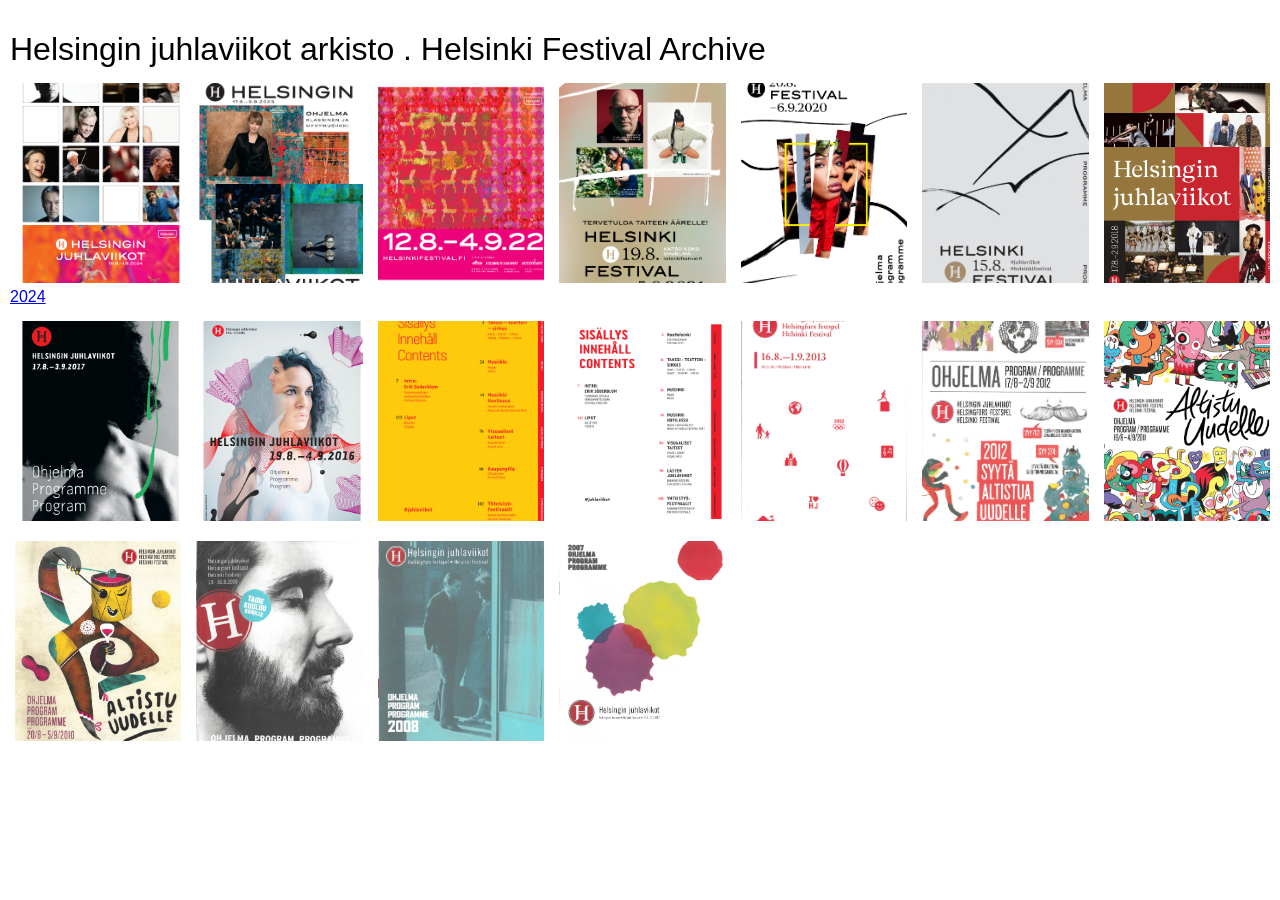
==== index.html @ 1afb05d3 "Update index.html" ====
<!DOCTYPE html>
<html lang="en">
<head>
    <meta charset="UTF-8">
    <meta name="viewport" content="width=device-width, initial-scale=1.0">
    <title>Helsinki Festival Archive</title>
    <link rel="stylesheet" href="style.css">
</head>
<body>
    <h1><a id="title" href="https://helsinkifestivalarchive.github.io/archive/" class="unstyled-link">Helsingin juhlaviikot arkisto</a> . <a id="title" href="https://helsinkifestivalarchive.github.io/archive/" class="unstyled-link">Helsinki Festival Archive</h1></a>
    <div class="grid">
        <!-- Example image links -->
        <a href="yeaar_2024.html"><img width="20px" src="covers/2024.png" alt="2024 booklet">2024</a>
        <a href="artist2.html"><img src="covers/2023.png" alt="2023 booklet"></a>
        <a href="artist3.html"><img src="covers/2022.png" alt="2022 booklet"></a>
        <a href="artist1.html"><img src="covers/2021.png" alt="2024 booklet"></a>
        <a href="artist2.html"><img src="covers/2020.png" alt="2023 booklet"></a>
        <a href="artist3.html"><img src="covers/2019.png" alt="2022 booklet"></a>
        <a href="artist1.html"><img src="covers/2018.png" alt="2024 booklet"></a>
        <a href="artist2.html"><img src="covers/2017.png" alt="2023 booklet"></a>
        <a href="artist3.html"><img src="covers/2016.png" alt="2022 booklet"></a>
        <a href="artist1.html"><img src="covers/2015.png" alt="2024 booklet"></a>
        <a href="artist2.html"><img src="covers/2014.png" alt="2023 booklet"></a>
        <a href="artist3.html"><img src="covers/2013.png" alt="2022 booklet"></a>
        <a href="artist1.html"><img src="covers/2012.png" alt="2024 booklet"></a>
        <a href="artist2.html"><img src="covers/2011.png" alt="2023 booklet"></a>
        <a href="artist3.html"><img src="covers/2010.png" alt="2022 booklet"></a>
        <a href="artist1.html"><img src="covers/2009.png" alt="2024 booklet"></a>
        <a href="artist2.html"><img src="covers/2008.png" alt="2023 booklet"></a>
        <a href="artist3.html"><img src="covers/2007.png" alt="2022 booklet"></a>
    </div>
</body>
</html>
---- style.css ----
body {
  font-family: Helvetica, sans-serif;
  display: flex;
  flex-direction: column;
  margin: 10px;
}

h1 {
  margin-bottom: 10px;
  font-weight: 300;
}

#category-list {
  position: absolute; /* Allows placement on the right */
  right: 0; /* Aligns it to the right edge */
  width: 30%; /* Sets the width */
  top: 10%; /* Adjust the top position */
  z-index: 9; /* Makes sure it's above other elements */
}

#category-list ul {
  list-style-type: none;
  padding: 0;
  margin: 0;
}

#category-list li {
  border-top: 2px solid black; 
  border-left: 2px solid black;
  padding: 0; /* Adds spacing between items */
  text-align: right;
}

#category-list li:last-child {
  width: 100%; /* Full width for the last item */
  margin-left: 0;
  border-left: 2px solid black;
  border-bottom: 2px solid black;
}

#years-list {
  margin-top: 1px; /* Pushes the years list down to avoid overlap with the category list */
  margin-bottom: 10px;
  margin-left: 5%;
  margin-right: 0;
  z-index: 6;
}

#years-list ul {
  list-style-type: none;
  padding: 10px;
  display: flex; /* Use flexbox to organize list items horizontally */
  flex-wrap: wrap; /* Allow items to wrap if they overflow */
  justify-content: space-evenly;
  gap: 20px; /* Add spacing between items */
  font-size: 42px;
  width: 90%;
}

#years-list ul:last-child {
  justify-content: start;
}

#years-list li:hover {
  color: #1f2021;
  text-decoration: underline;
}
  
.year-item {
  cursor: pointer;
  margin: 0; /* Corrected from 'none' */
  padding: 0; /* Corrected from 'none' */
  color: black;
  position: relative; /* Fixed positioning */
  font-size: 42px;
}

.year-item:hover {
  color: #1f2021;
  text-decoration: underline;
}

#years {
  display: flex;
  flex-wrap: wrap; /* Allows items to wrap onto the next line */
  gap: 30px; /* Spacing between items */
  list-style-type: none; /* Remove default list styling */
  padding: 0;
}

#years li {
  padding: 8px 12px;
  background-color: #f0f0f0;
  border-radius: 5px;
  cursor: pointer;
  font-weight: bold;
  transition: background-color 0.3s;
  margin: 10px 0;
}

#years li:hover {
  background-color: #d0d0d0;
}

#error-message {
  color: red;
}

.black-line {
  border: none; /* Remove default border styling */
  border-top: 2px solid black; /* Define the thickness and color */
  width: 100%; /* Make it span across the entire screen */
  margin-top: 157px; /* Adds spacing between the content and the black line */
  z-index: 5;
}

.unstyled-link {
  text-decoration: none;
  color: inherit;
  font-size: inherit;
  font-family: inherit;
  background: none;
  border: none;
}

.unstyled-link:hover {
  text-decoration: underline;
}
  

button {
  background: none;
  border: none;
  color: black;
  padding: 0;
  text-align: center;
  text-decoration: none;
  display: inline-block;
  font-size: 20px;
  margin: 4px 2px;
  cursor: pointer;
  z-index: 8;
}

.grid {
    display: grid;
    grid-template-columns: repeat(auto-fill, minmax(150px, 1fr));
    gap: 10px;
    justify-content: center;
}

.grid a {
    display: block;
    overflow: hidden;
}

.grid img {
    width: 100%;
    height: auto;
    object-fit: cover;
    border-radius: 5px;
    transition: transform 0.2s ease-in-out;
}

.grid img:hover {
    transform: scale(1.05);
}

img {
            display: block;            /* Removes extra space below images */
            max-width: 100%;           /* Makes sure images are responsive */
            max-height: 200px;         /* Limits height to 200px */
            width: auto;               /* Auto adjust width based on the height */
            height: auto; /* Maintain aspect ratio */
            object-fit: cover; /* Ensure the image covers the area while keeping aspect ratio */
            padding: 5px;  /* Optional: adds space between images */
        }
        
        /* Grid layout for images */
        .image-grid {
            display: grid;
            grid-template-columns: repeat(auto-fill, minmax(200px, 1fr)); /* Creates a responsive grid */
            gap: 10px;
        }
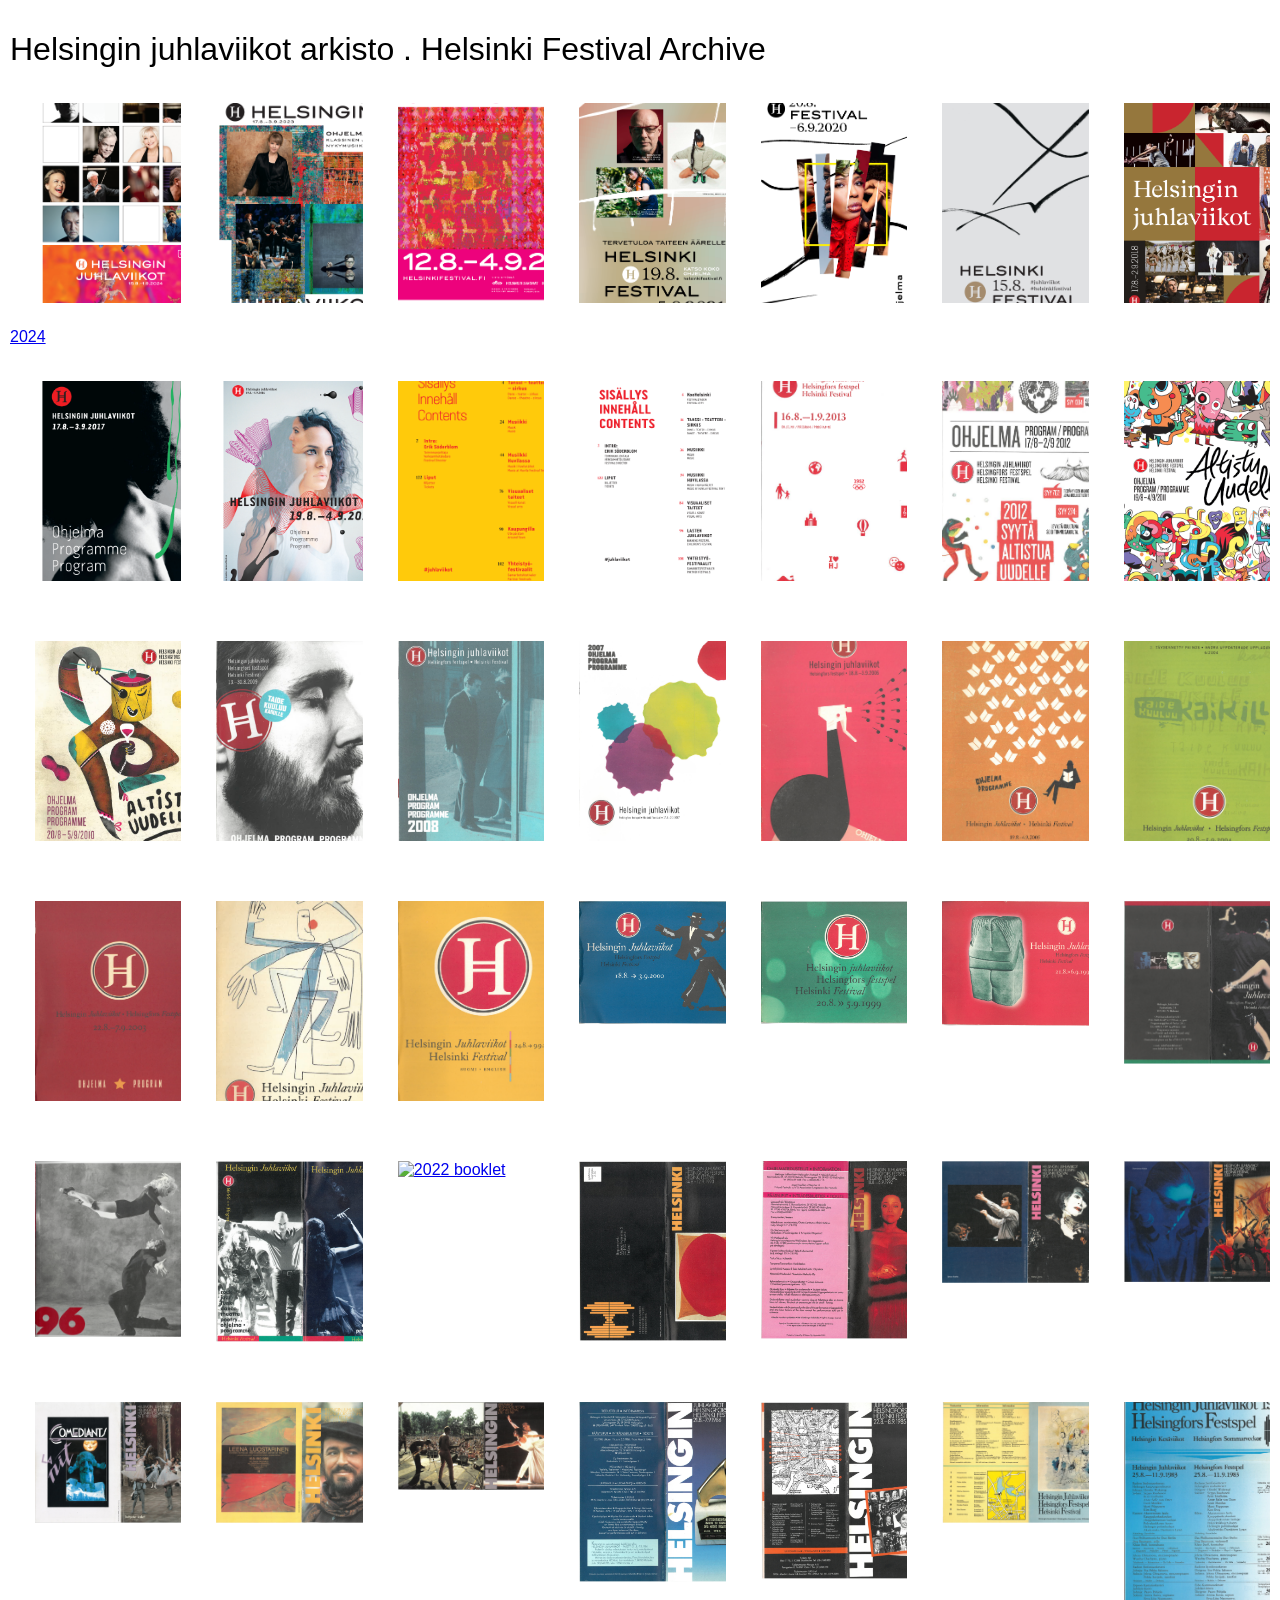
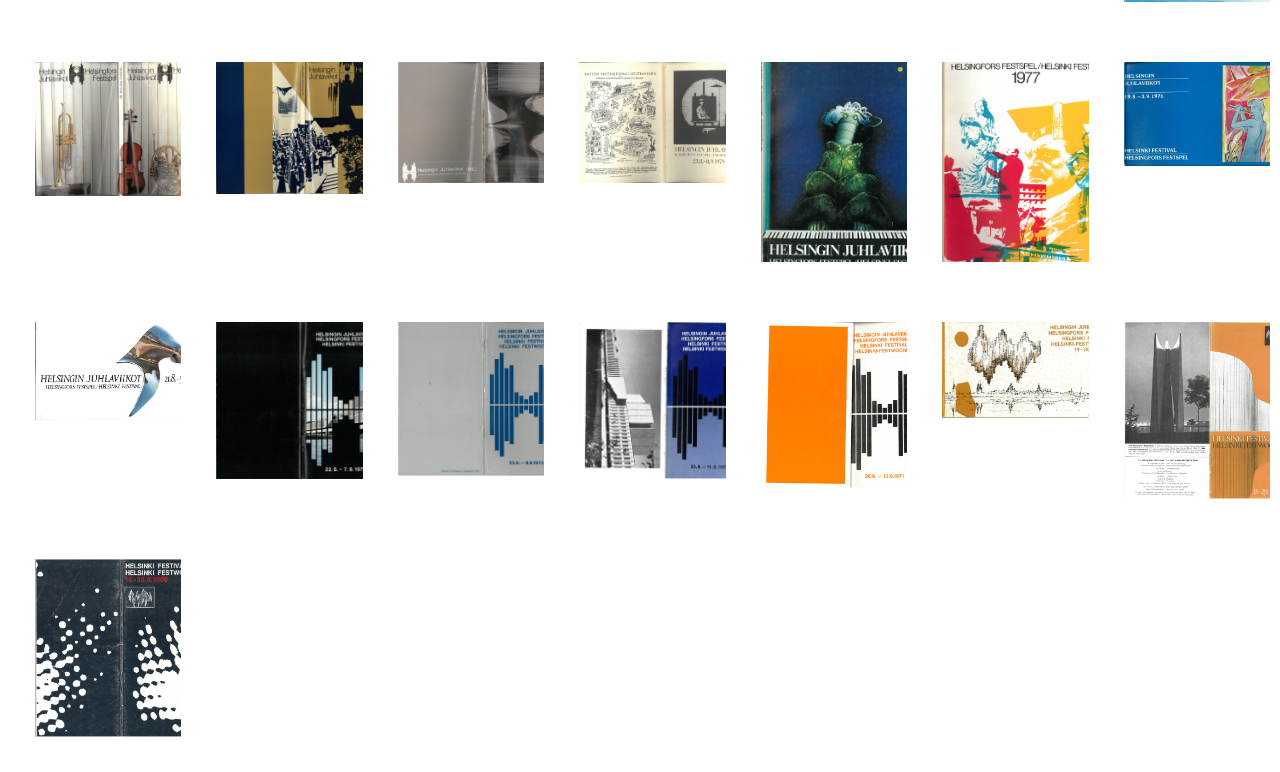
==== commit d334f3fb: "Update index.html" ====
--- a/index.html
+++ b/index.html
@@ -10,24 +10,63 @@
     <h1><a id="title" href="https://helsinkifestivalarchive.github.io/archive/" class="unstyled-link">Helsingin juhlaviikot arkisto</a> . <a id="title" href="https://helsinkifestivalarchive.github.io/archive/" class="unstyled-link">Helsinki Festival Archive</h1></a>
     <div class="grid">
         <!-- Example image links -->
-        <a href="yeaar_2024.html"><img width="20px" src="covers/2024.png" alt="2024 booklet">2024</a>
-        <a href="artist2.html"><img src="covers/2023.png" alt="2023 booklet"></a>
-        <a href="artist3.html"><img src="covers/2022.png" alt="2022 booklet"></a>
-        <a href="artist1.html"><img src="covers/2021.png" alt="2024 booklet"></a>
-        <a href="artist2.html"><img src="covers/2020.png" alt="2023 booklet"></a>
-        <a href="artist3.html"><img src="covers/2019.png" alt="2022 booklet"></a>
-        <a href="artist1.html"><img src="covers/2018.png" alt="2024 booklet"></a>
-        <a href="artist2.html"><img src="covers/2017.png" alt="2023 booklet"></a>
-        <a href="artist3.html"><img src="covers/2016.png" alt="2022 booklet"></a>
-        <a href="artist1.html"><img src="covers/2015.png" alt="2024 booklet"></a>
-        <a href="artist2.html"><img src="covers/2014.png" alt="2023 booklet"></a>
-        <a href="artist3.html"><img src="covers/2013.png" alt="2022 booklet"></a>
-        <a href="artist1.html"><img src="covers/2012.png" alt="2024 booklet"></a>
-        <a href="artist2.html"><img src="covers/2011.png" alt="2023 booklet"></a>
-        <a href="artist3.html"><img src="covers/2010.png" alt="2022 booklet"></a>
-        <a href="artist1.html"><img src="covers/2009.png" alt="2024 booklet"></a>
-        <a href="artist2.html"><img src="covers/2008.png" alt="2023 booklet"></a>
-        <a href="artist3.html"><img src="covers/2007.png" alt="2022 booklet"></a>
+        <a href="year_2024.html"><img src="covers/2024.png" alt="2024 booklet">2024</a>
+        <a href="year_2023.html"><img src="covers/2023.png" alt="2023 booklet"></a>
+        <a href="year_2022.html"><img src="covers/2022.png" alt="2022 booklet"></a>
+        <a href="year_2021.html"><img src="covers/2021.png" alt="2024 booklet"></a>
+        <a href="year_2020.html"><img src="covers/2020.png" alt="2023 booklet"></a>
+        <a href="year_2019.html"><img src="covers/2019.png" alt="2022 booklet"></a>
+        <a href="year_2018.html"><img src="covers/2018.png" alt="2024 booklet"></a>
+        <a href="year_2017.html"><img src="covers/2017.png" alt="2023 booklet"></a>
+        <a href="year_2016.html"><img src="covers/2016.png" alt="2022 booklet"></a>
+        <a href="year_2015.html"><img src="covers/2015.png" alt="2024 booklet"></a>
+        <a href="year_2014.html"><img src="covers/2014.png" alt="2023 booklet"></a>
+        <a href="year_2013.html"><img src="covers/2013.png" alt="2022 booklet"></a>
+        <a href="year_2012.html"><img src="covers/2012.png" alt="2024 booklet"></a>
+        <a href="year_2011.html"><img src="covers/2011.png" alt="2023 booklet"></a>
+        <a href="year_2010.html"><img src="covers/2010.png" alt="2022 booklet"></a>
+        <a href="year_2009.html"><img src="covers/2009.png" alt="2024 booklet"></a>
+        <a href="year_2008.html"><img src="covers/2008.png" alt="2023 booklet"></a>
+        <a href="year_2007.html"><img src="covers/2007.png" alt="2022 booklet"></a>
+        <a href="year_2006.html"><img src="covers/2006.png" alt="2024 booklet"></a>
+        <a href="year_2005.html"><img src="covers/2005.png" alt="2023 booklet"></a>
+        <a href="year_2004.html"><img src="covers/2004.png" alt="2022 booklet"></a>
+        <a href="year_2003.html"><img src="covers/2003.png" alt="2024 booklet"></a>
+        <a href="year_2002.html"><img src="covers/2002.png" alt="2023 booklet"></a>
+        <a href="year_2001.html"><img src="covers/2001.png" alt="2022 booklet"></a>
+        <a href="year_2000.html"><img src="covers/2000.png" alt="2022 booklet"></a>
+        <a href="year_1999.html"><img src="covers/1999.png" alt="2024 booklet"></a>
+        <a href="year_1998.html"><img src="covers/1998.png" alt="2023 booklet"></a>
+        <a href="year_1997.html"><img src="covers/1997.png" alt="2022 booklet"></a>
+        <a href="year_1996.html"><img src="covers/1996.png" alt="2024 booklet"></a>
+        <a href="year_1995.html"><img src="covers/1995.png" alt="2023 booklet"></a>
+        <a href="year_1994.html"><img src="covers/1994.png" alt="2022 booklet"></a>
+        <a href="year_1993.html"><img src="covers/1993.png" alt="2024 booklet"></a>
+        <a href="year_1992.html"><img src="covers/1992.png" alt="2023 booklet"></a>
+        <a href="year_1991.html"><img src="covers/1991.png" alt="2022 booklet"></a>
+        <a href="year_1990.html"><img src="covers/1990.png" alt="2024 booklet"></a>
+        <a href="year_1989.html"><img src="covers/1989.png" alt="2023 booklet"></a>
+        <a href="year_1988.html"><img src="covers/1988.png" alt="2022 booklet"></a>
+        <a href="year_1987.html"><img src="covers/1987.png" alt="2023 booklet"></a>
+        <a href="year_1986.html"><img src="covers/1986.png" alt="2022 booklet"></a>
+        <a href="year_1985.html"><img src="covers/1985.png" alt="2023 booklet"></a>
+        <a href="year_1984.html"><img src="covers/1984.png" alt="2022 booklet"></a>
+        <a href="year_1983.html"><img src="covers/1983.png" alt="2023 booklet"></a>
+        <a href="year_1982.html"><img src="covers/1982.png" alt="2022 booklet"></a>
+        <a href="year_1981.html"><img src="covers/1981.png" alt="2023 booklet"></a>
+        <a href="year_1980.html"><img src="covers/1980.png" alt="2022 booklet"></a>
+        <a href="year_1979.html"><img src="covers/1979.png" alt="2022 booklet"></a>
+        <a href="year_1978.html"><img src="covers/1978.png" alt="2023 booklet"></a>
+        <a href="year_1977.html"><img src="covers/1977.png" alt="2022 booklet"></a>
+        <a href="year_1976.html"><img src="covers/1976.png" alt="2022 booklet"></a>
+        <a href="year_1975.html"><img src="covers/1975.png" alt="2023 booklet"></a>
+        <a href="year_1974.html"><img src="covers/1974.png" alt="2022 booklet"></a>
+        <a href="year_1973.html"><img src="covers/1973.png" alt="2022 booklet"></a>
+        <a href="year_1972.html"><img src="covers/1972.png" alt="2023 booklet"></a>
+        <a href="year_1971.html"><img src="covers/1971.png" alt="2022 booklet"></a>
+        <a href="year_1970.html"><img src="covers/1970.png" alt="2022 booklet"></a>
+        <a href="year_1969.html"><img src="covers/1969.png" alt="2023 booklet"></a>
+        <a href="year_1968.html"><img src="covers/1968.png" alt="2022 booklet"></a>
     </div>
 </body>
 </html>
--- a/style.css
+++ b/style.css
@@ -171,9 +171,8 @@
             max-width: 100%;           /* Makes sure images are responsive */
             max-height: 200px;         /* Limits height to 200px */
             width: auto;               /* Auto adjust width based on the height */
-            height: auto; /* Maintain aspect ratio */
-            object-fit: cover; /* Ensure the image covers the area while keeping aspect ratio */
-            padding: 5px;  /* Optional: adds space between images */
+            object-fit: none; /* Ensure the image covers the area while keeping aspect ratio */
+            padding: 25px;  /* Optional: adds space between images */
         }
         
         /* Grid layout for images */
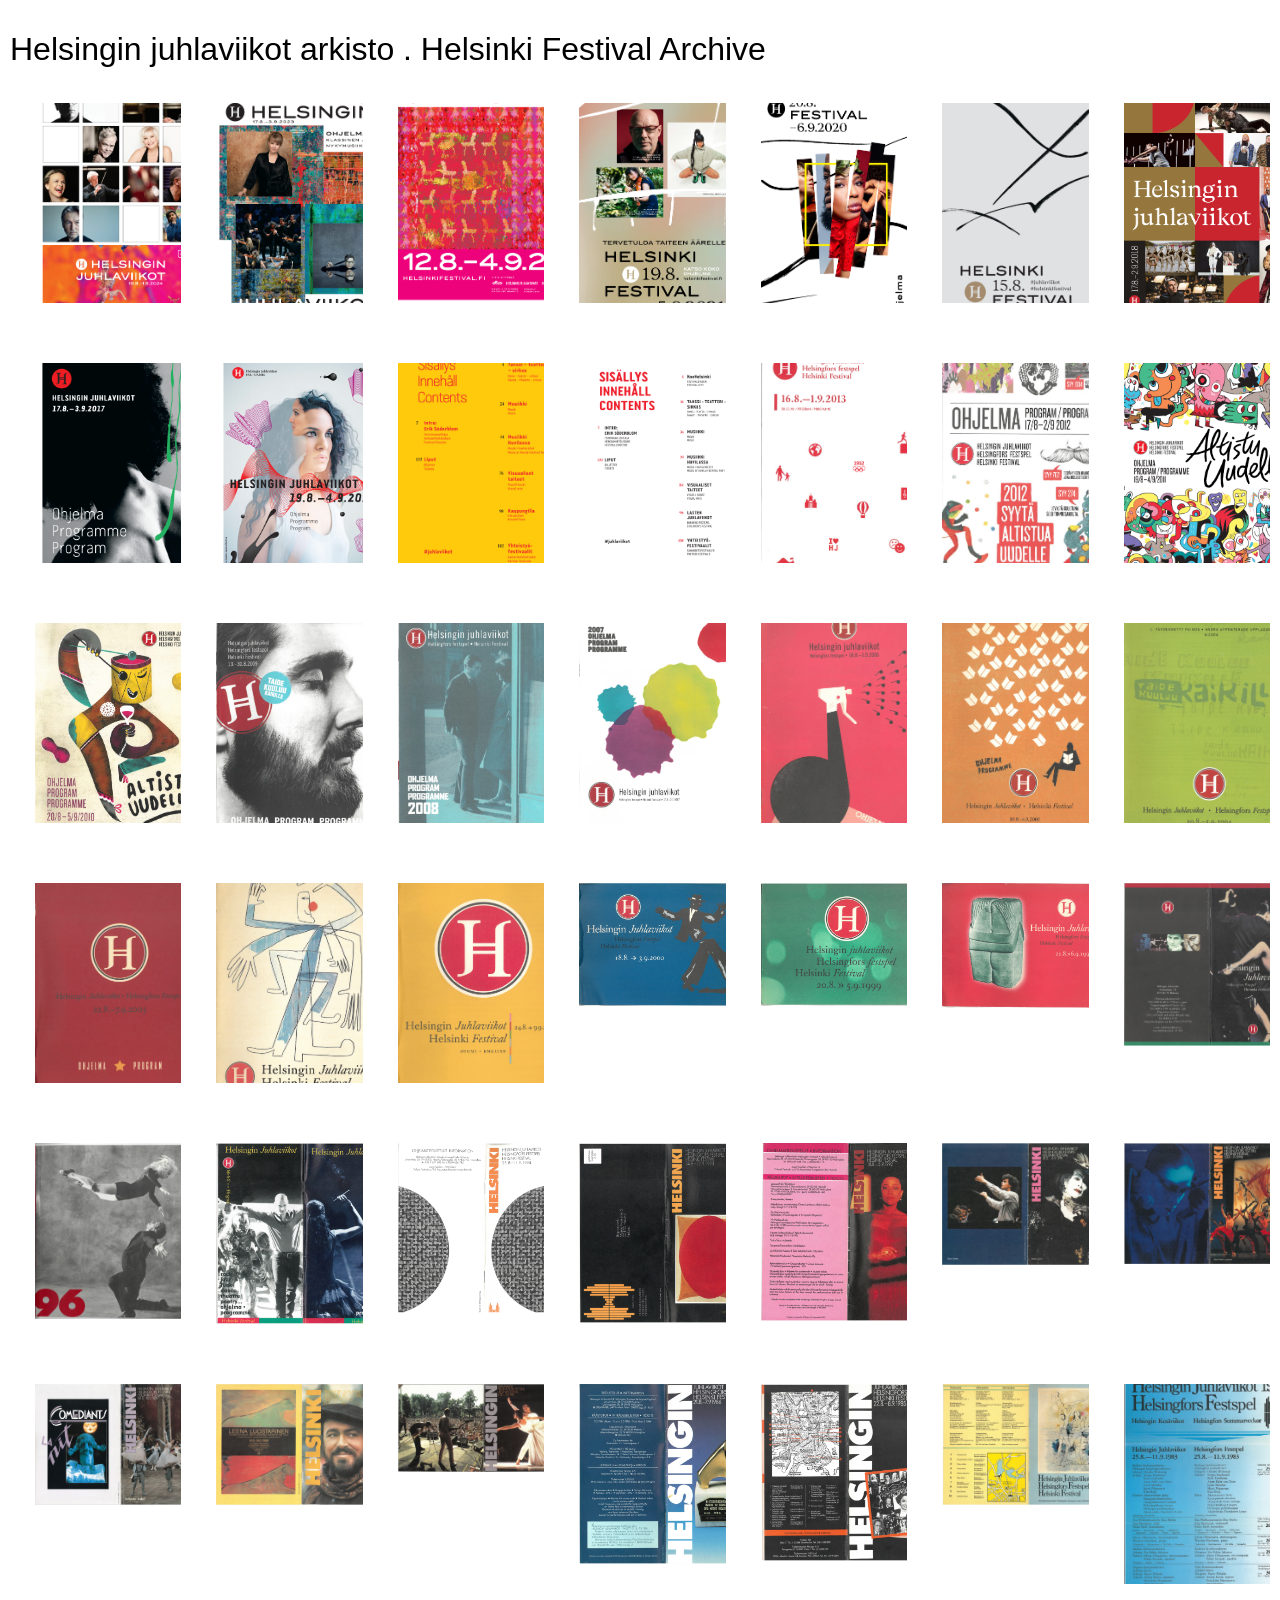
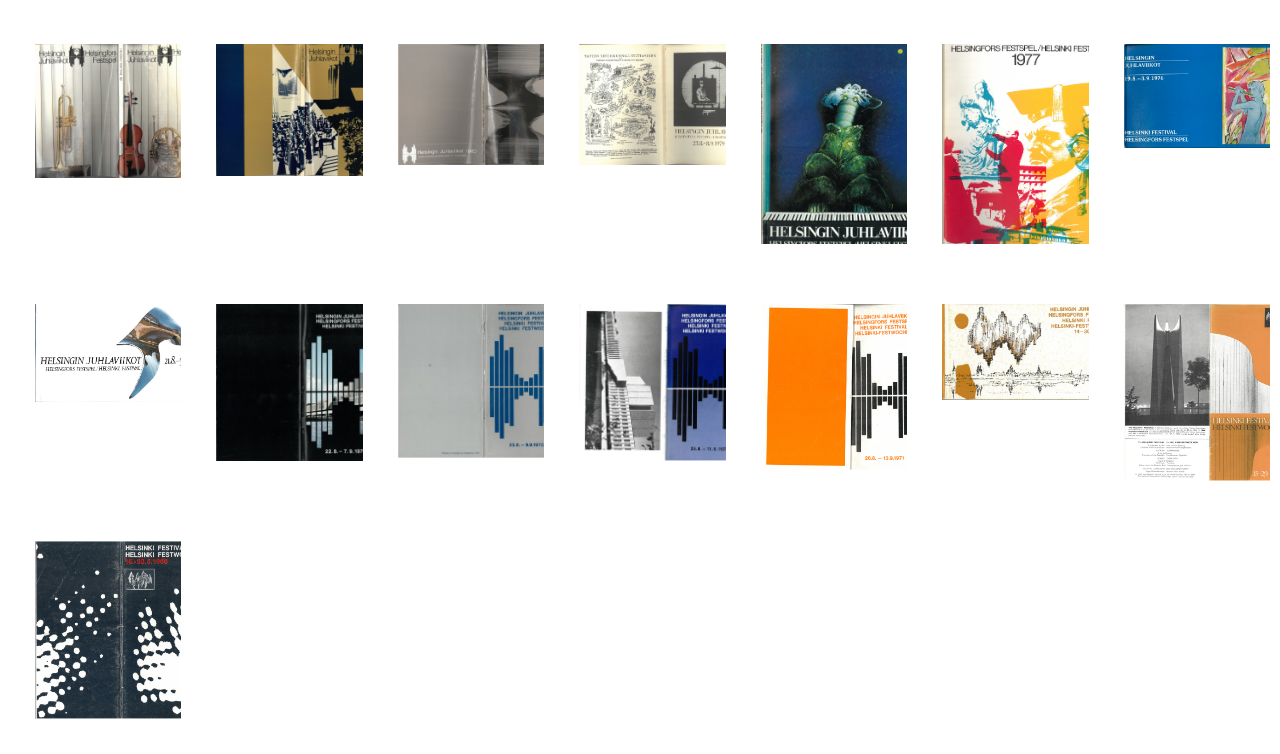
==== commit 1178519c: "Update index.html" ====
--- a/index.html
+++ b/index.html
@@ -8,9 +8,11 @@
 </head>
 <body>
     <h1><a id="title" href="https://helsinkifestivalarchive.github.io/archive/" class="unstyled-link">Helsingin juhlaviikot arkisto</a> . <a id="title" href="https://helsinkifestivalarchive.github.io/archive/" class="unstyled-link">Helsinki Festival Archive</h1></a>
+   
+    
+    
     <div class="grid">
-        <!-- Example image links -->
-        <a href="year_2024.html"><img src="covers/2024.png" alt="2024 booklet">2024</a>
+        <a href="year_2024.html"><img src="covers/2024.png" alt="2024 booklet"></a>
         <a href="year_2023.html"><img src="covers/2023.png" alt="2023 booklet"></a>
         <a href="year_2022.html"><img src="covers/2022.png" alt="2022 booklet"></a>
         <a href="year_2021.html"><img src="covers/2021.png" alt="2024 booklet"></a>
--- a/style.css
+++ b/style.css
@@ -168,9 +168,7 @@
 
 img {
             display: block;            /* Removes extra space below images */
-            max-width: 100%;           /* Makes sure images are responsive */
             max-height: 200px;         /* Limits height to 200px */
-            width: auto;               /* Auto adjust width based on the height */
             object-fit: none; /* Ensure the image covers the area while keeping aspect ratio */
             padding: 25px;  /* Optional: adds space between images */
         }
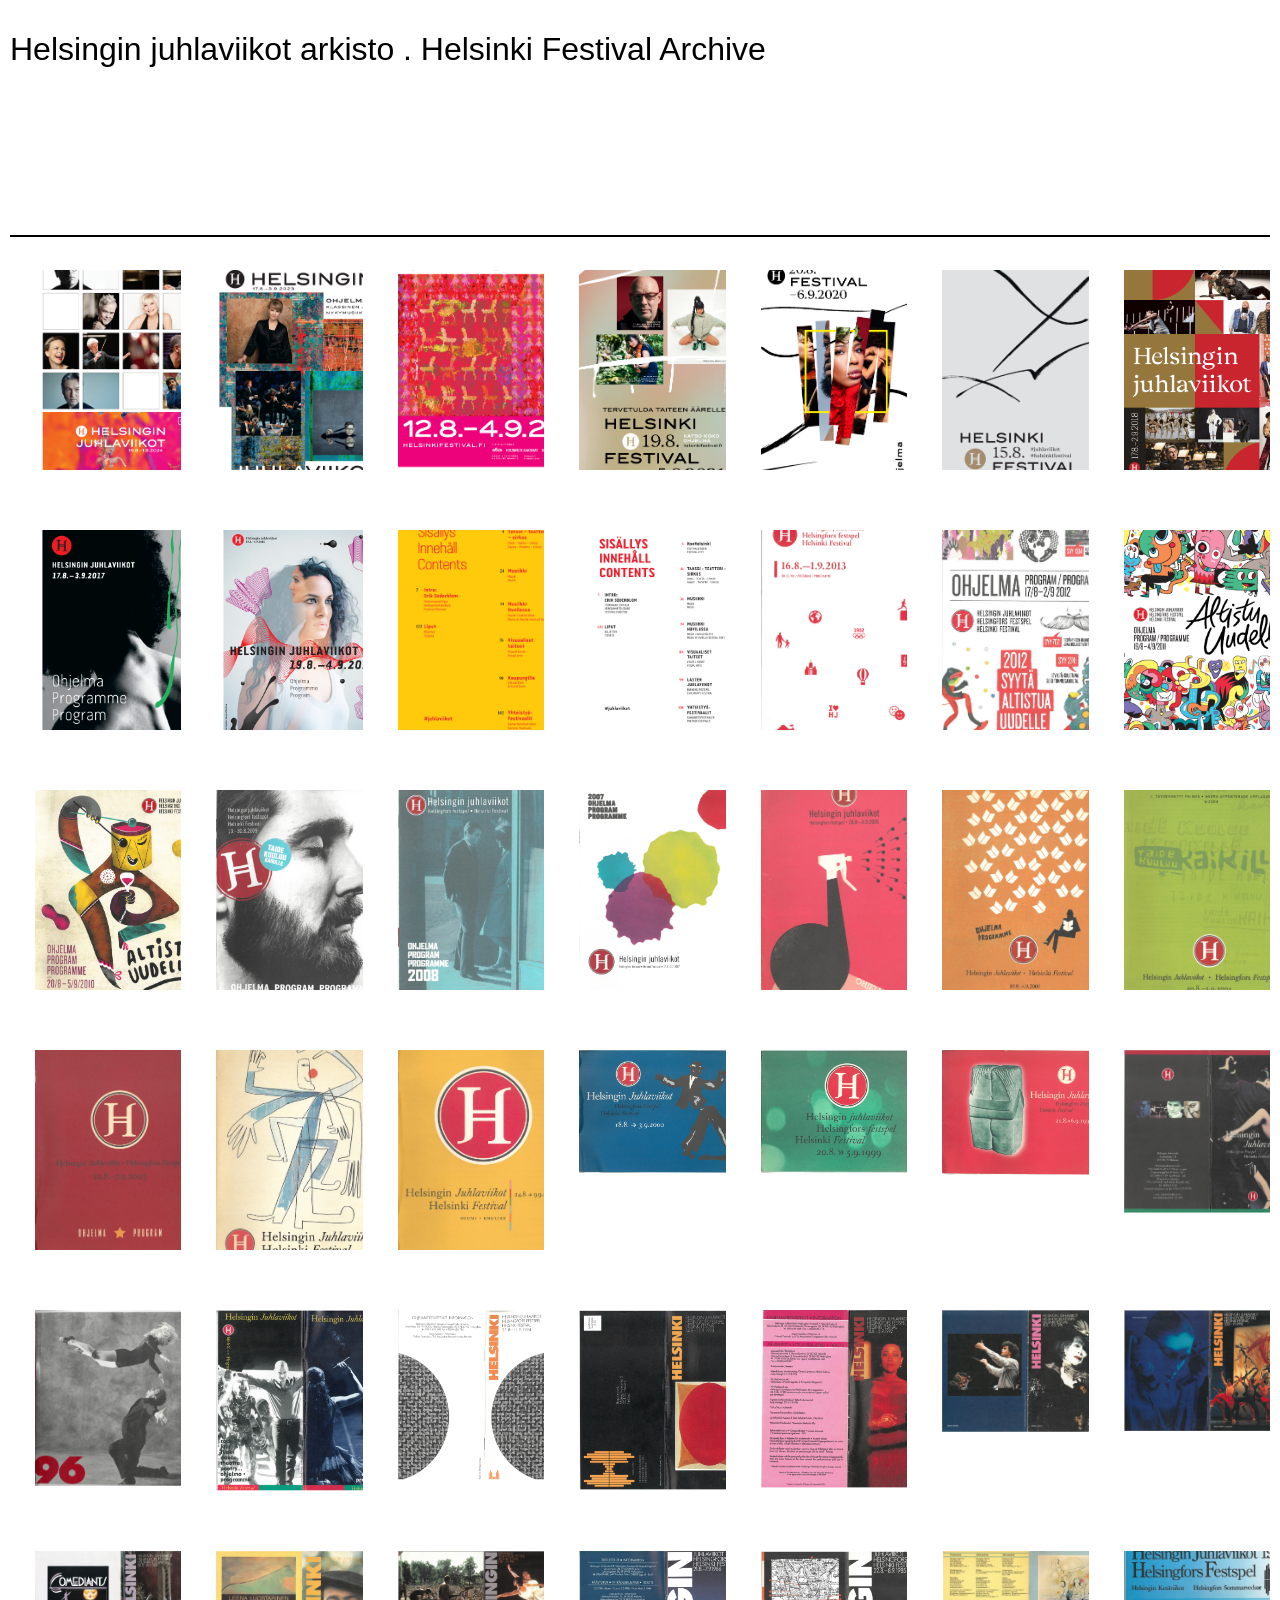
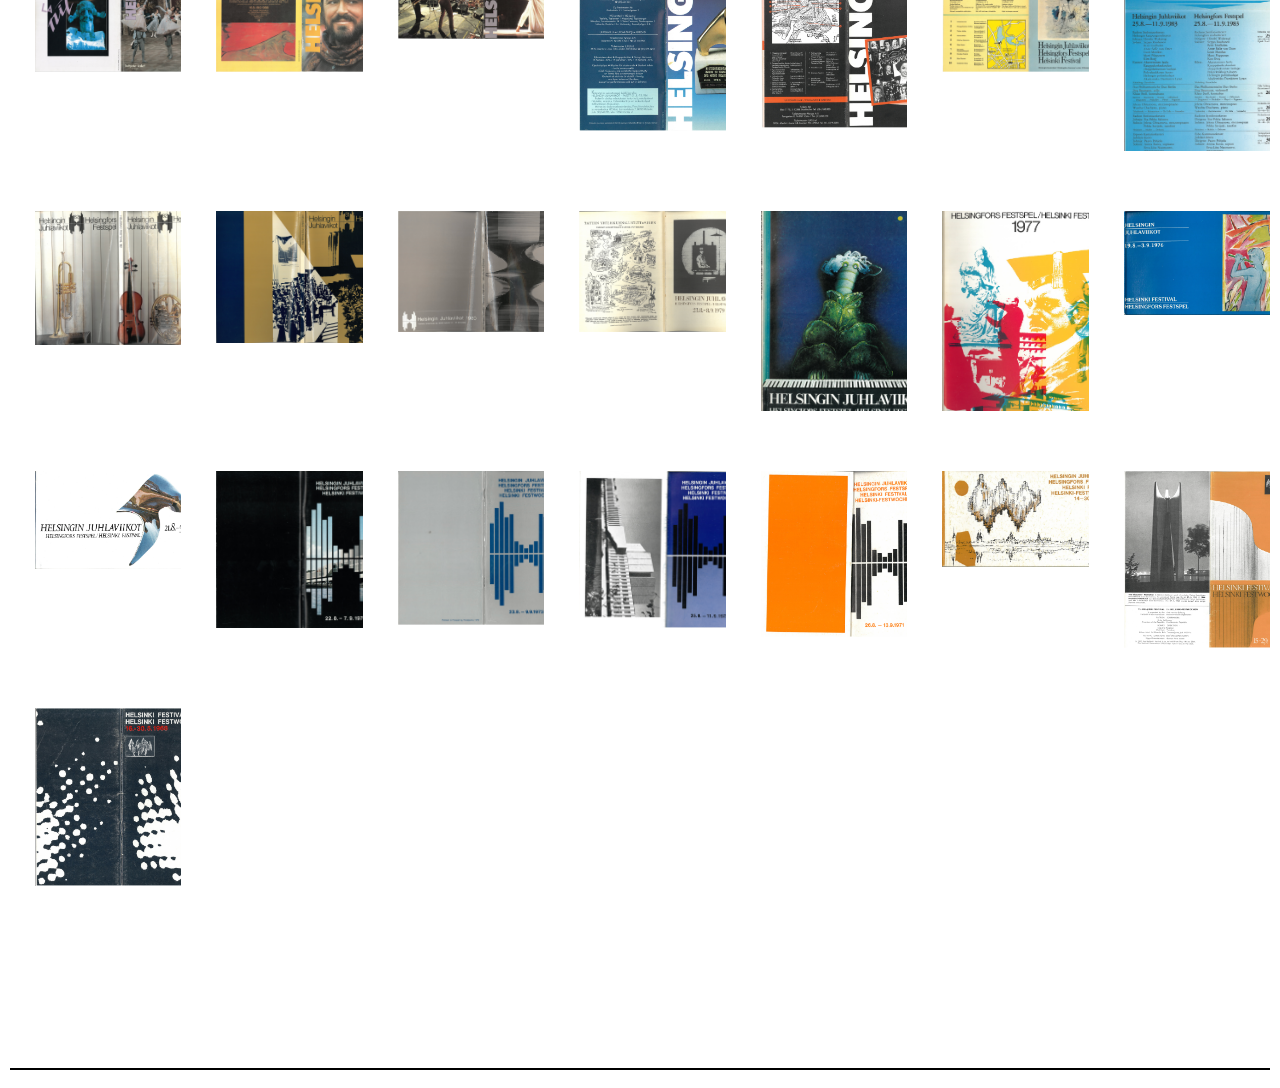
==== commit 27d40637: "Update index.html" ====
--- a/index.html
+++ b/index.html
@@ -9,7 +9,7 @@
 <body>
     <h1><a id="title" href="https://helsinkifestivalarchive.github.io/archive/" class="unstyled-link">Helsingin juhlaviikot arkisto</a> . <a id="title" href="https://helsinkifestivalarchive.github.io/archive/" class="unstyled-link">Helsinki Festival Archive</h1></a>
    
-    
+    <hr class="black-line"> 
     
     <div class="grid">
         <a href="year_2024.html"><img src="covers/2024.png" alt="2024 booklet"></a>
@@ -70,5 +70,7 @@
         <a href="year_1969.html"><img src="covers/1969.png" alt="2023 booklet"></a>
         <a href="year_1968.html"><img src="covers/1968.png" alt="2022 booklet"></a>
     </div>
+
+     <hr class="black-line"> 
 </body>
 </html>
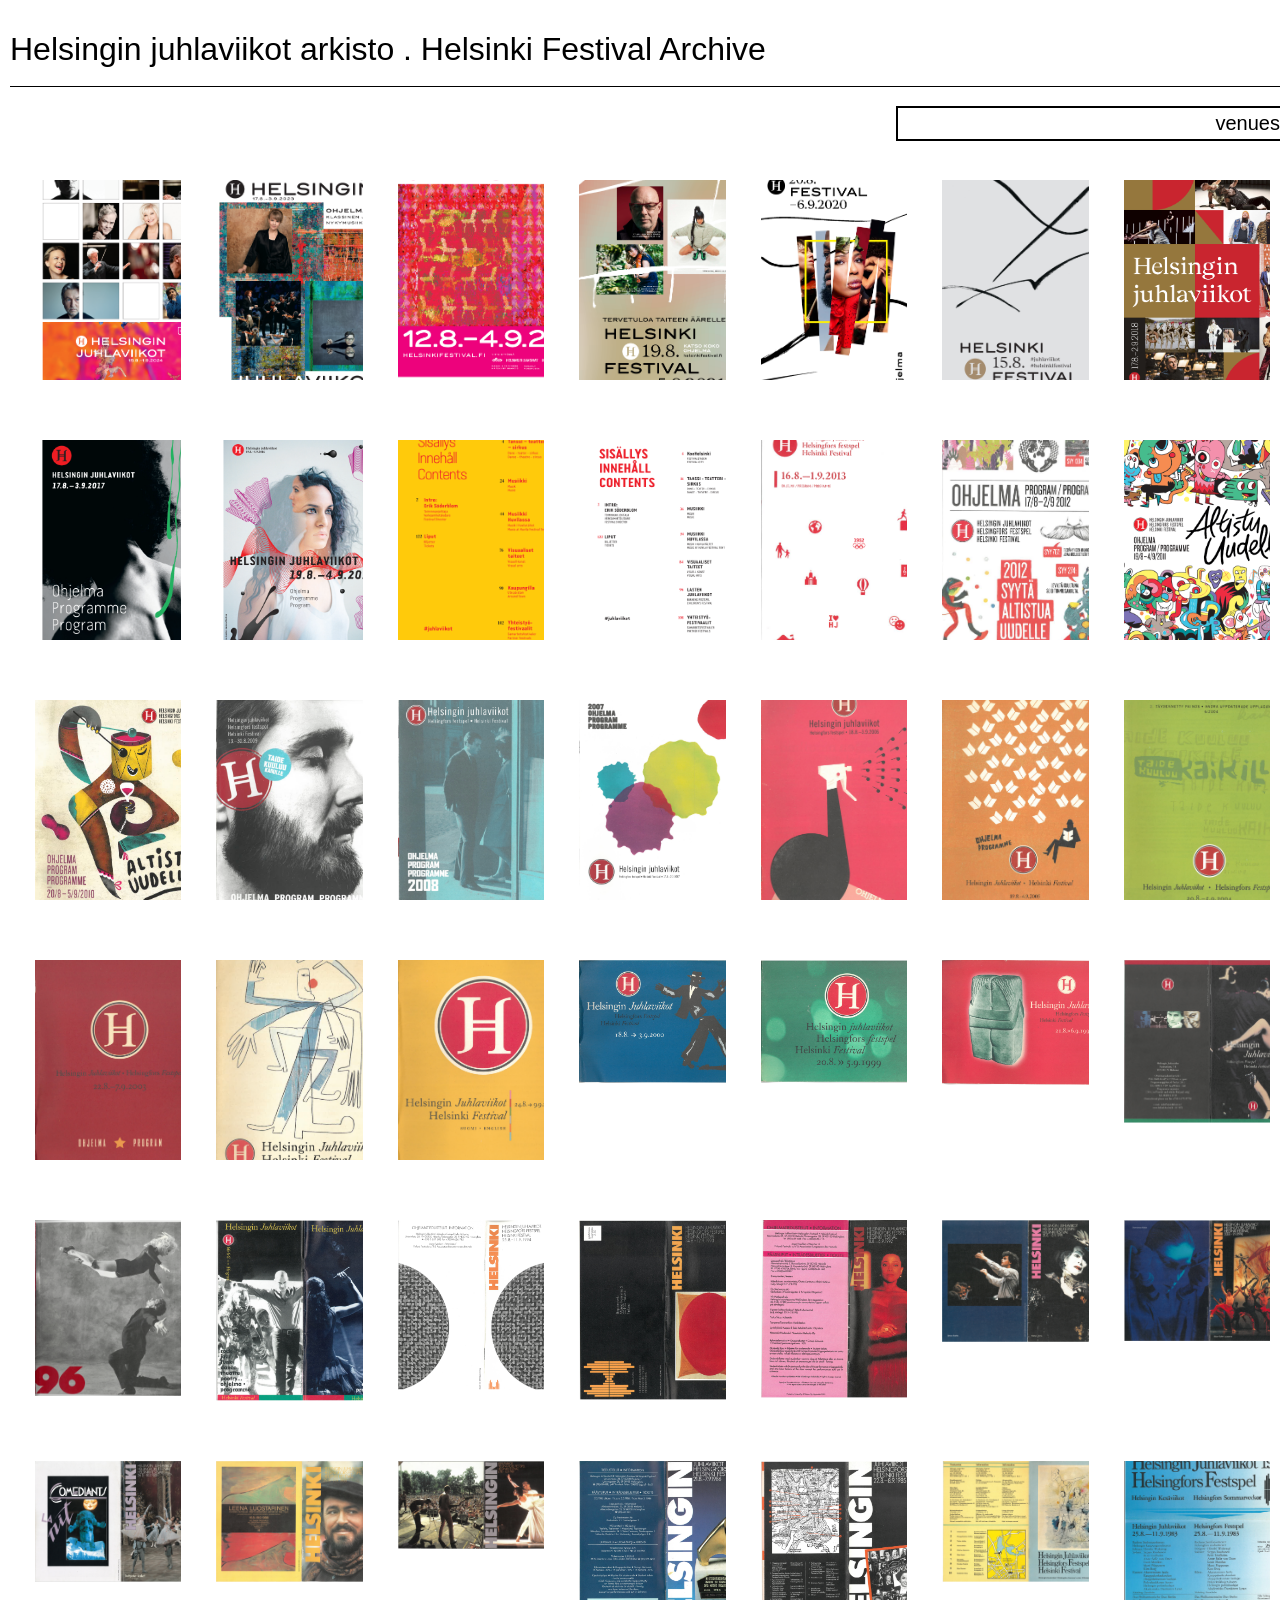
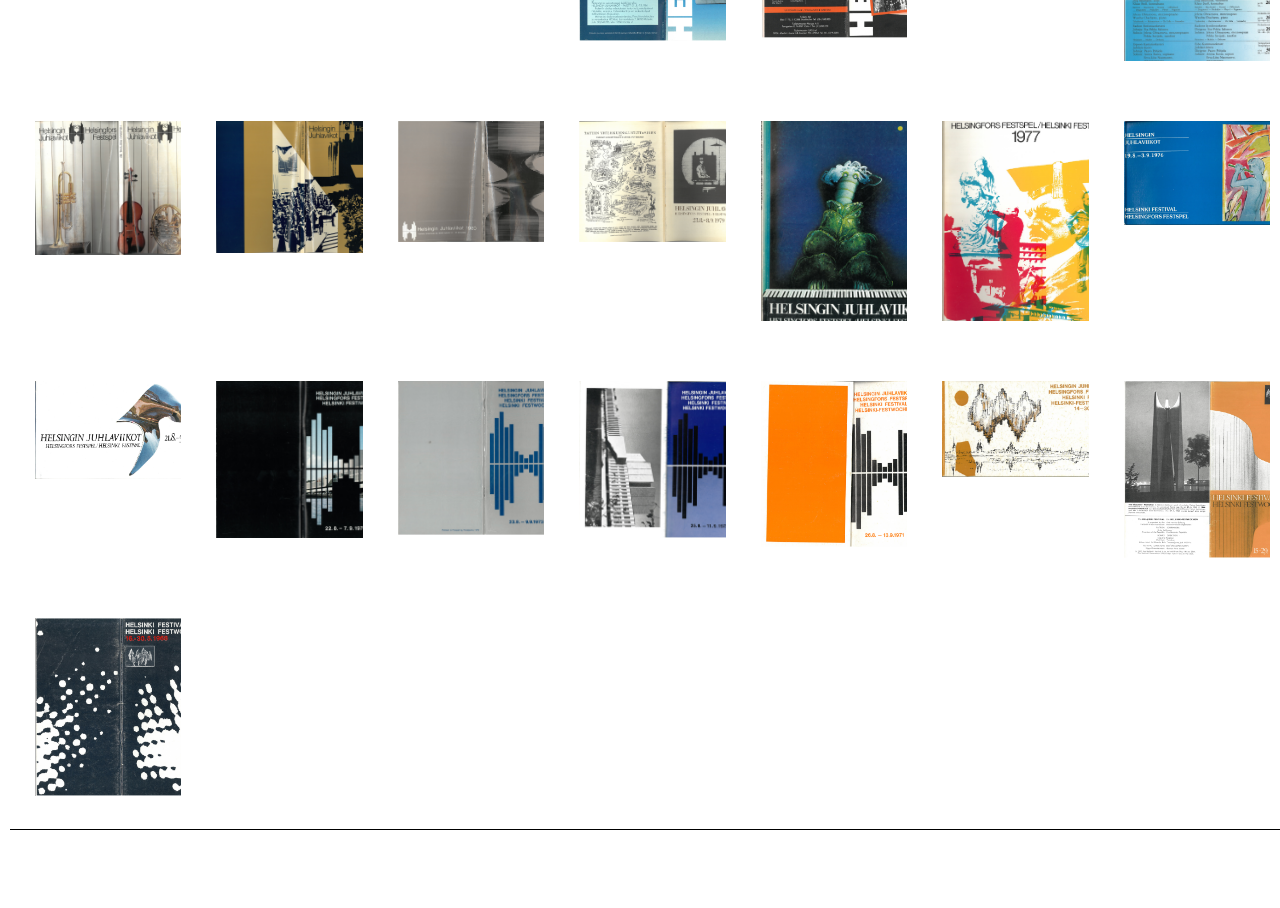
==== commit 8221cc28: "Update index.html" ====
--- a/index.html
+++ b/index.html
@@ -9,7 +9,16 @@
 <body>
     <h1><a id="title" href="https://helsinkifestivalarchive.github.io/archive/" class="unstyled-link">Helsingin juhlaviikot arkisto</a> . <a id="title" href="https://helsinkifestivalarchive.github.io/archive/" class="unstyled-link">Helsinki Festival Archive</h1></a>
    
-    <hr class="black-line"> 
+    <hr class="black-line">
+        
+    <div id="category-list">
+    <p align="right">
+       <ul>
+           <li><button id="filter-venues">venues</button></li>
+       </ul>
+    </p>
+ 
+    </div>    
     
     <div class="grid">
         <a href="year_2024.html"><img src="covers/2024.png" alt="2024 booklet"></a>
--- a/style.css
+++ b/style.css
@@ -108,10 +108,9 @@
 
 .black-line {
   border: none; /* Remove default border styling */
-  border-top: 2px solid black; /* Define the thickness and color */
+  border-top: 1.2px solid black; /* Define the thickness and color */
   width: 100%; /* Make it span across the entire screen */
-  margin-top: 157px; /* Adds spacing between the content and the black line */
-  z-index: 5;
+  padding: 30px;
 }
 
 .unstyled-link {
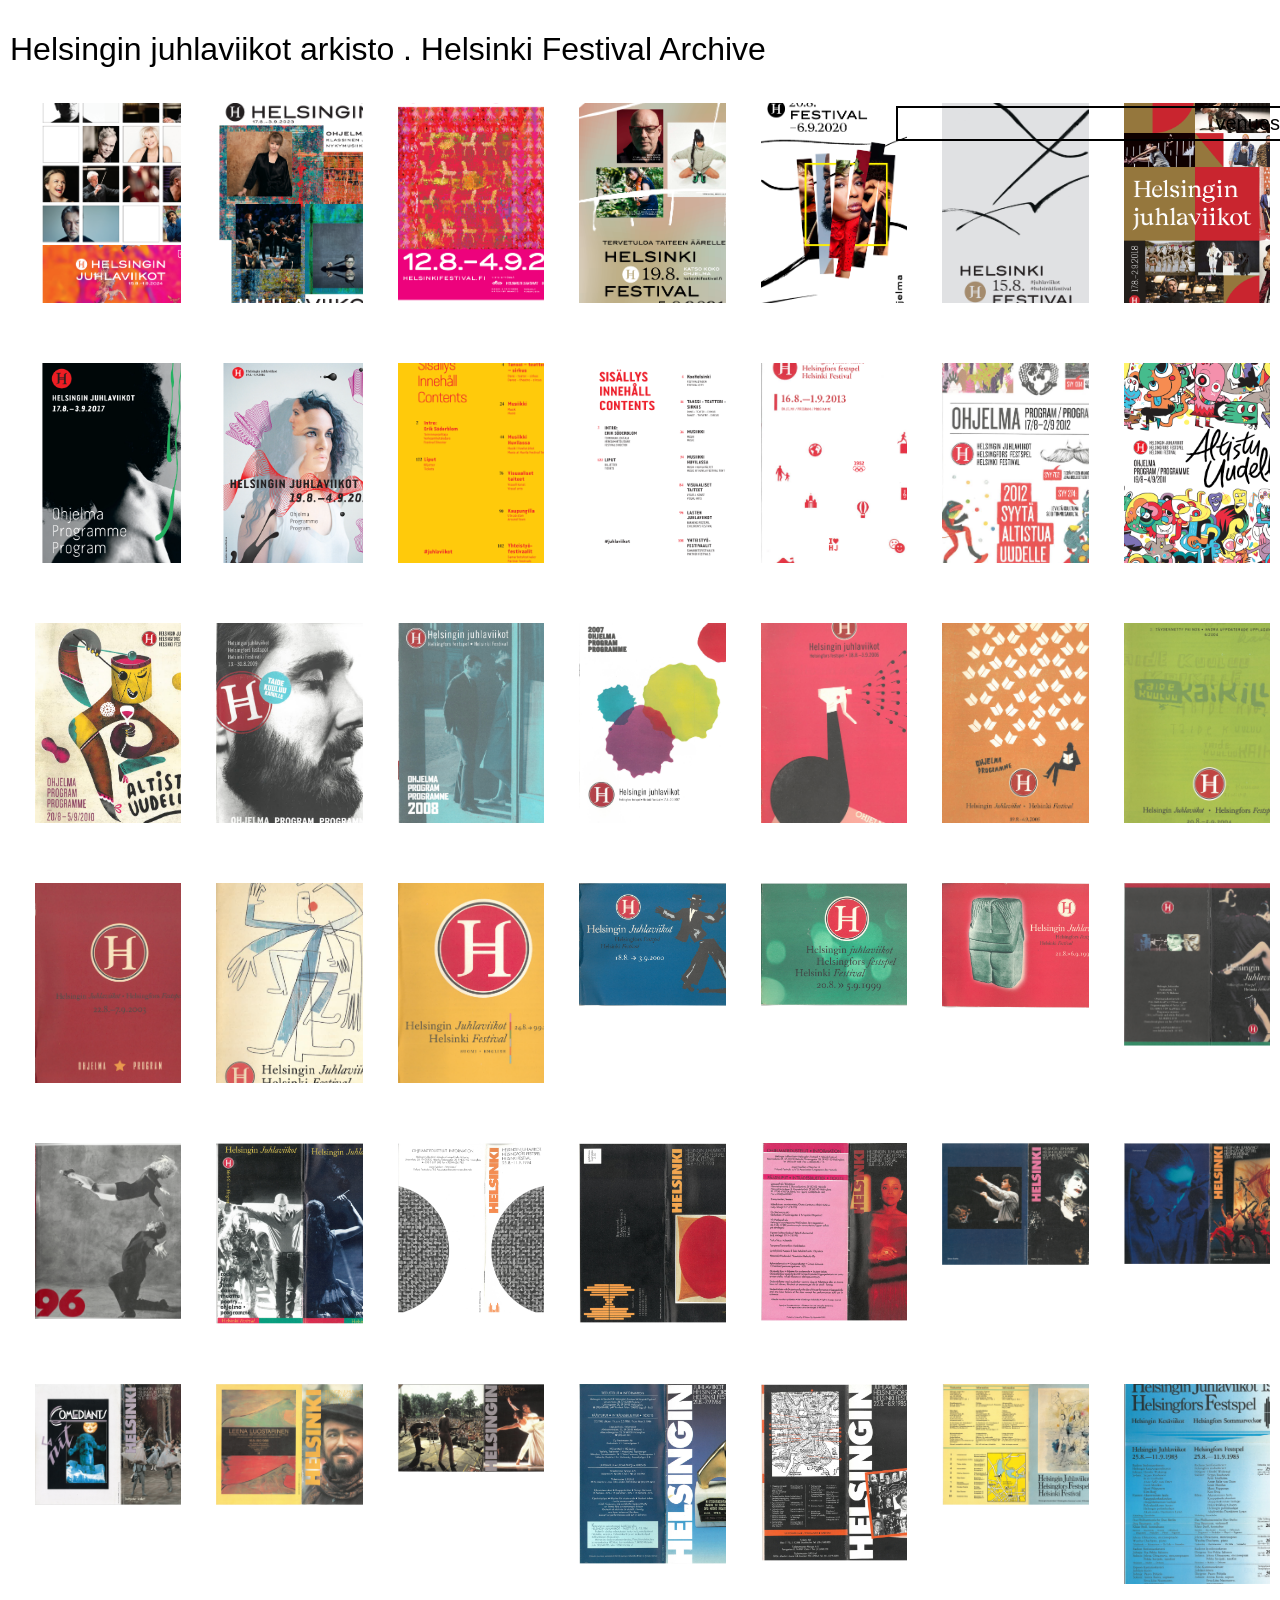
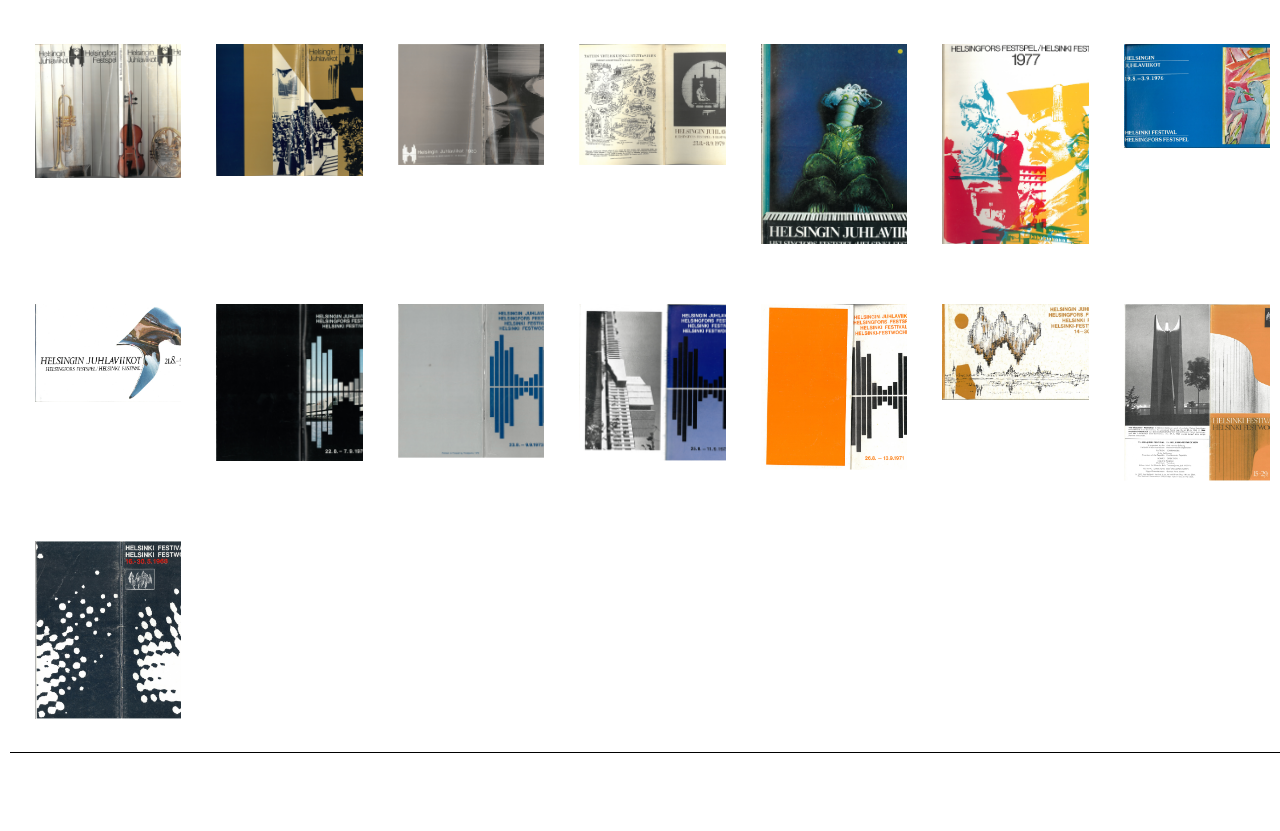
==== commit 40658524: "Update index.html" ====
--- a/index.html
+++ b/index.html
@@ -8,8 +8,6 @@
 </head>
 <body>
     <h1><a id="title" href="https://helsinkifestivalarchive.github.io/archive/" class="unstyled-link">Helsingin juhlaviikot arkisto</a> . <a id="title" href="https://helsinkifestivalarchive.github.io/archive/" class="unstyled-link">Helsinki Festival Archive</h1></a>
-   
-    <hr class="black-line">
         
     <div id="category-list">
     <p align="right">
@@ -18,8 +16,9 @@
        </ul>
     </p>
  
-    </div>    
-    
+    </div>  
+    <script src="script.js"></script>
+
     <div class="grid">
         <a href="year_2024.html"><img src="covers/2024.png" alt="2024 booklet"></a>
         <a href="year_2023.html"><img src="covers/2023.png" alt="2023 booklet"></a>
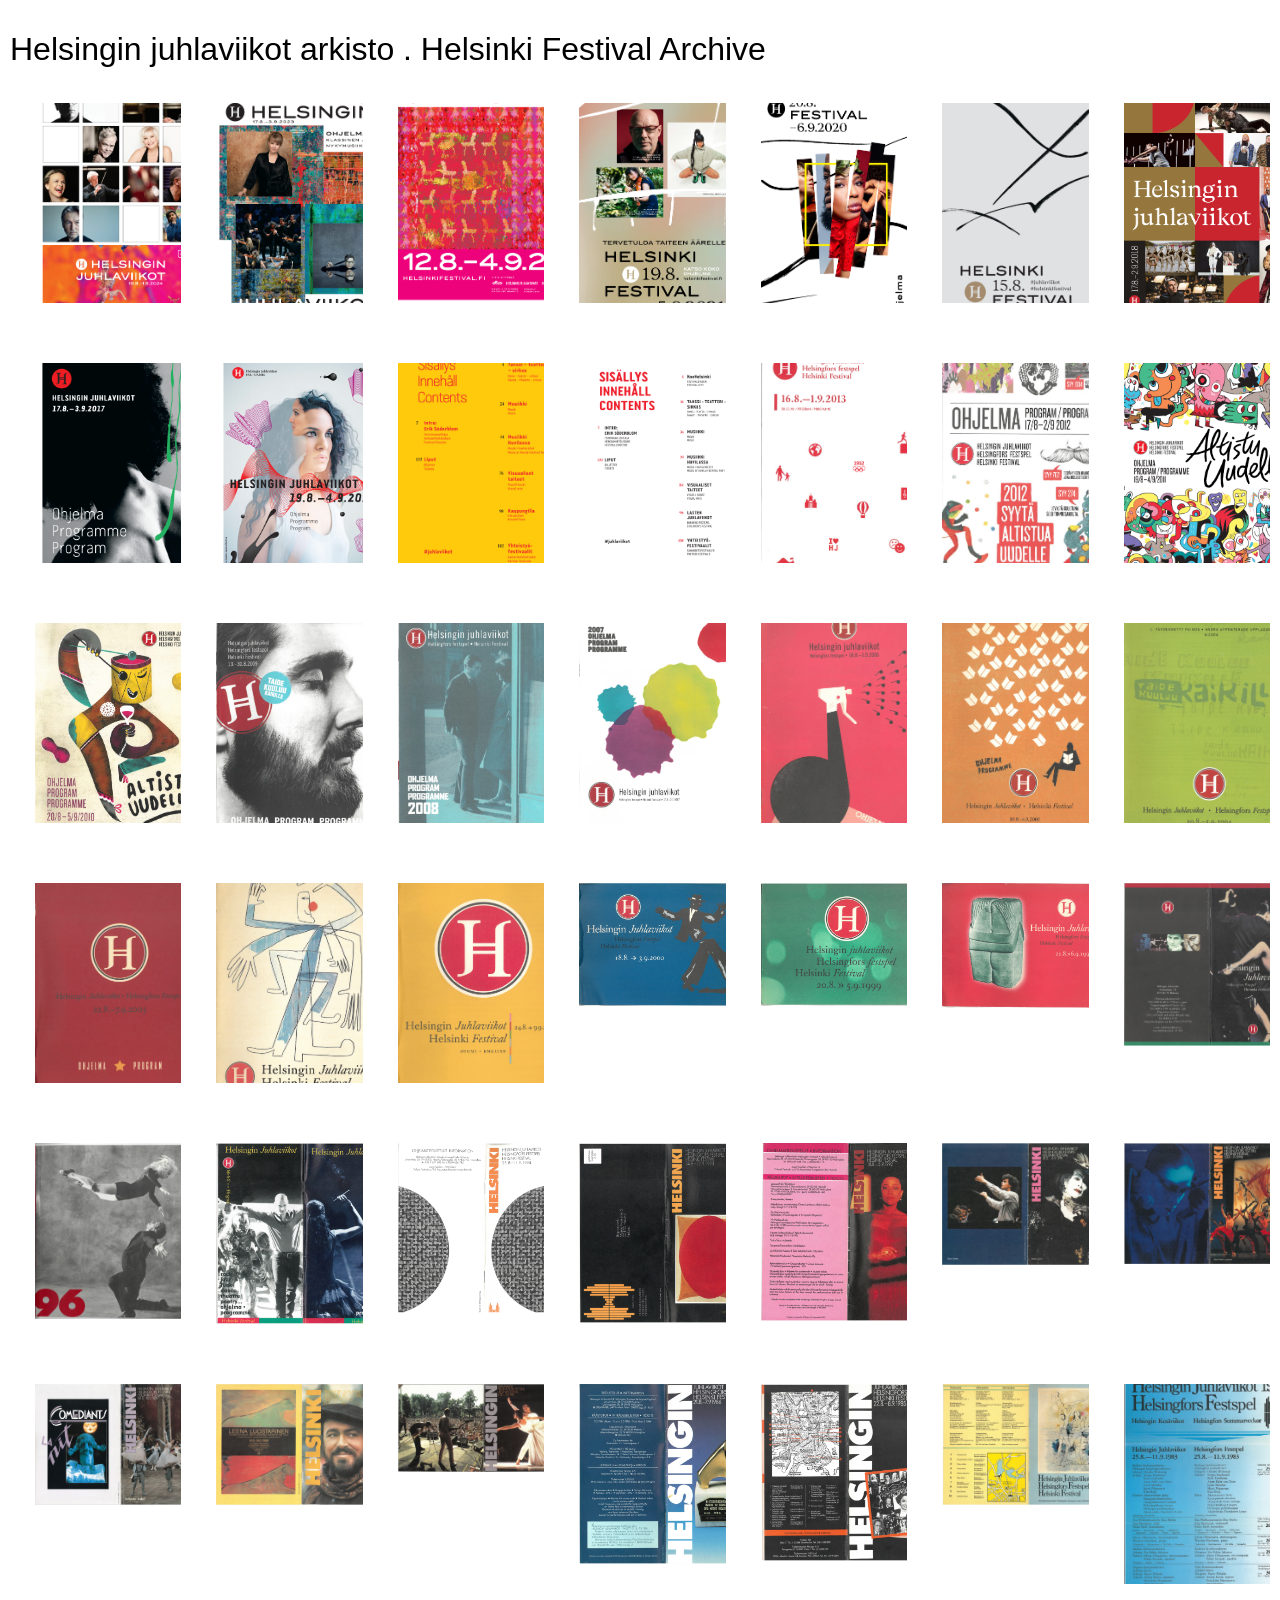
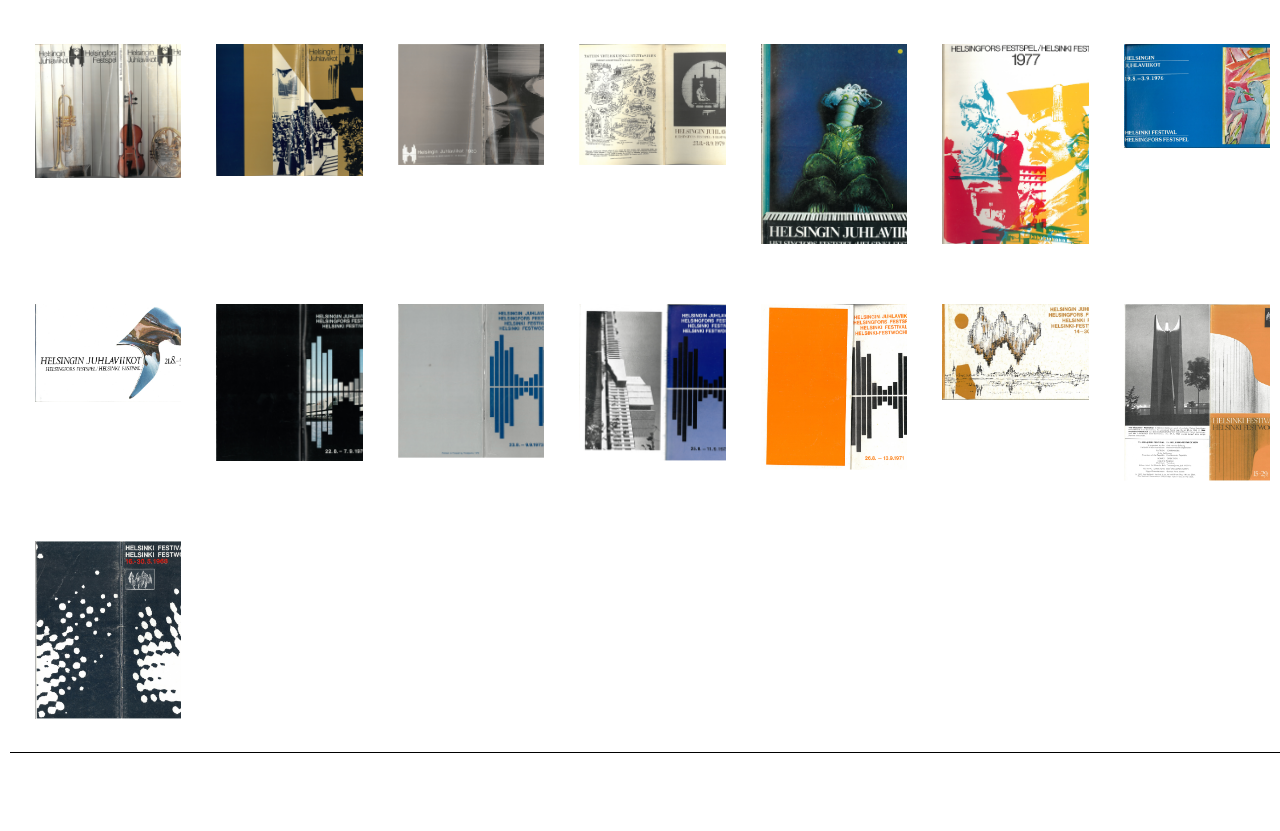
==== commit ed9bcf17: "Update index.html" ====
--- a/index.html
+++ b/index.html
@@ -8,16 +8,6 @@
 </head>
 <body>
     <h1><a id="title" href="https://helsinkifestivalarchive.github.io/archive/" class="unstyled-link">Helsingin juhlaviikot arkisto</a> . <a id="title" href="https://helsinkifestivalarchive.github.io/archive/" class="unstyled-link">Helsinki Festival Archive</h1></a>
-        
-    <div id="category-list">
-    <p align="right">
-       <ul>
-           <li><button id="filter-venues">venues</button></li>
-       </ul>
-    </p>
- 
-    </div>  
-    <script src="script.js"></script>
 
     <div class="grid">
         <a href="year_2024.html"><img src="covers/2024.png" alt="2024 booklet"></a>
